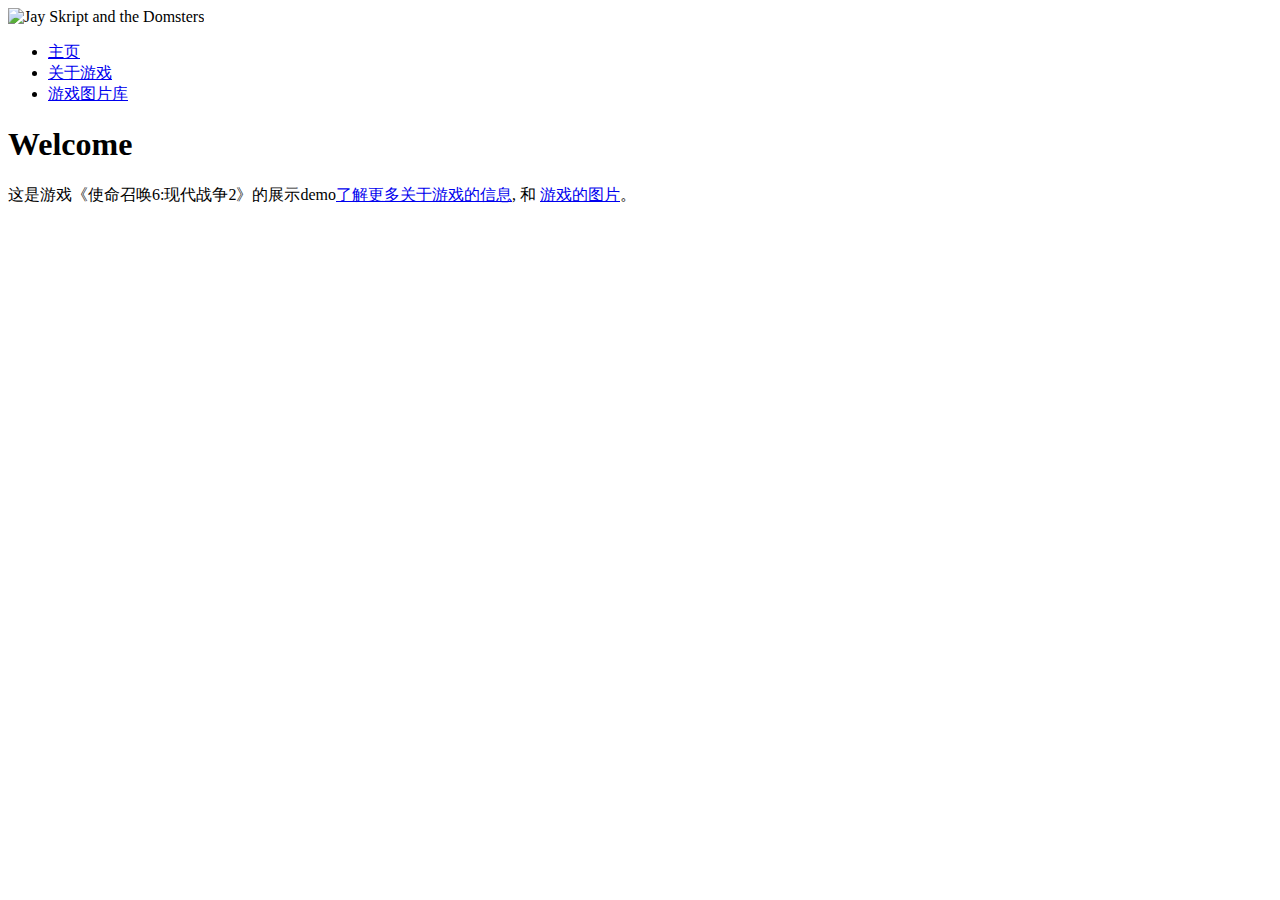
==== index.html @ 43cd5c62 "Create index.html" ====
<!DOCTYPE html>
<html lang="en">
<head>
  <meta charset="utf-8" />
  <title>Jay Skript And The Domsters</title>
  <script src="scripts/modernizr-1.6.min.js"></script>
  <link rel="stylesheet" media="screen" href="styles/basic.css" />
</head>
<body>
  <header>
    <div id="headimg">
      <img src="images/logo.jpg" alt="Jay Skript and the Domsters" />
    </div>
    <nav>
      <ul>
        <li><a href="index.html">主页</a></li>
        <li><a href="about.html">关于游戏</a></li>
        <li><a href="photos.html">游戏图片库</a></li>
        
      </ul>
    </nav>
  </header>
  <article>
    <h1>Welcome</h1>
    <p id="intro">这是游戏《使命召唤6:现代战争2》的展示demo<a href="about.html">了解更多关于游戏的信息</a>, 和 <a href="photos.html">游戏的图片</a>。
  </article>
  <script src="scripts/global.js"></script>
</body>
</html>
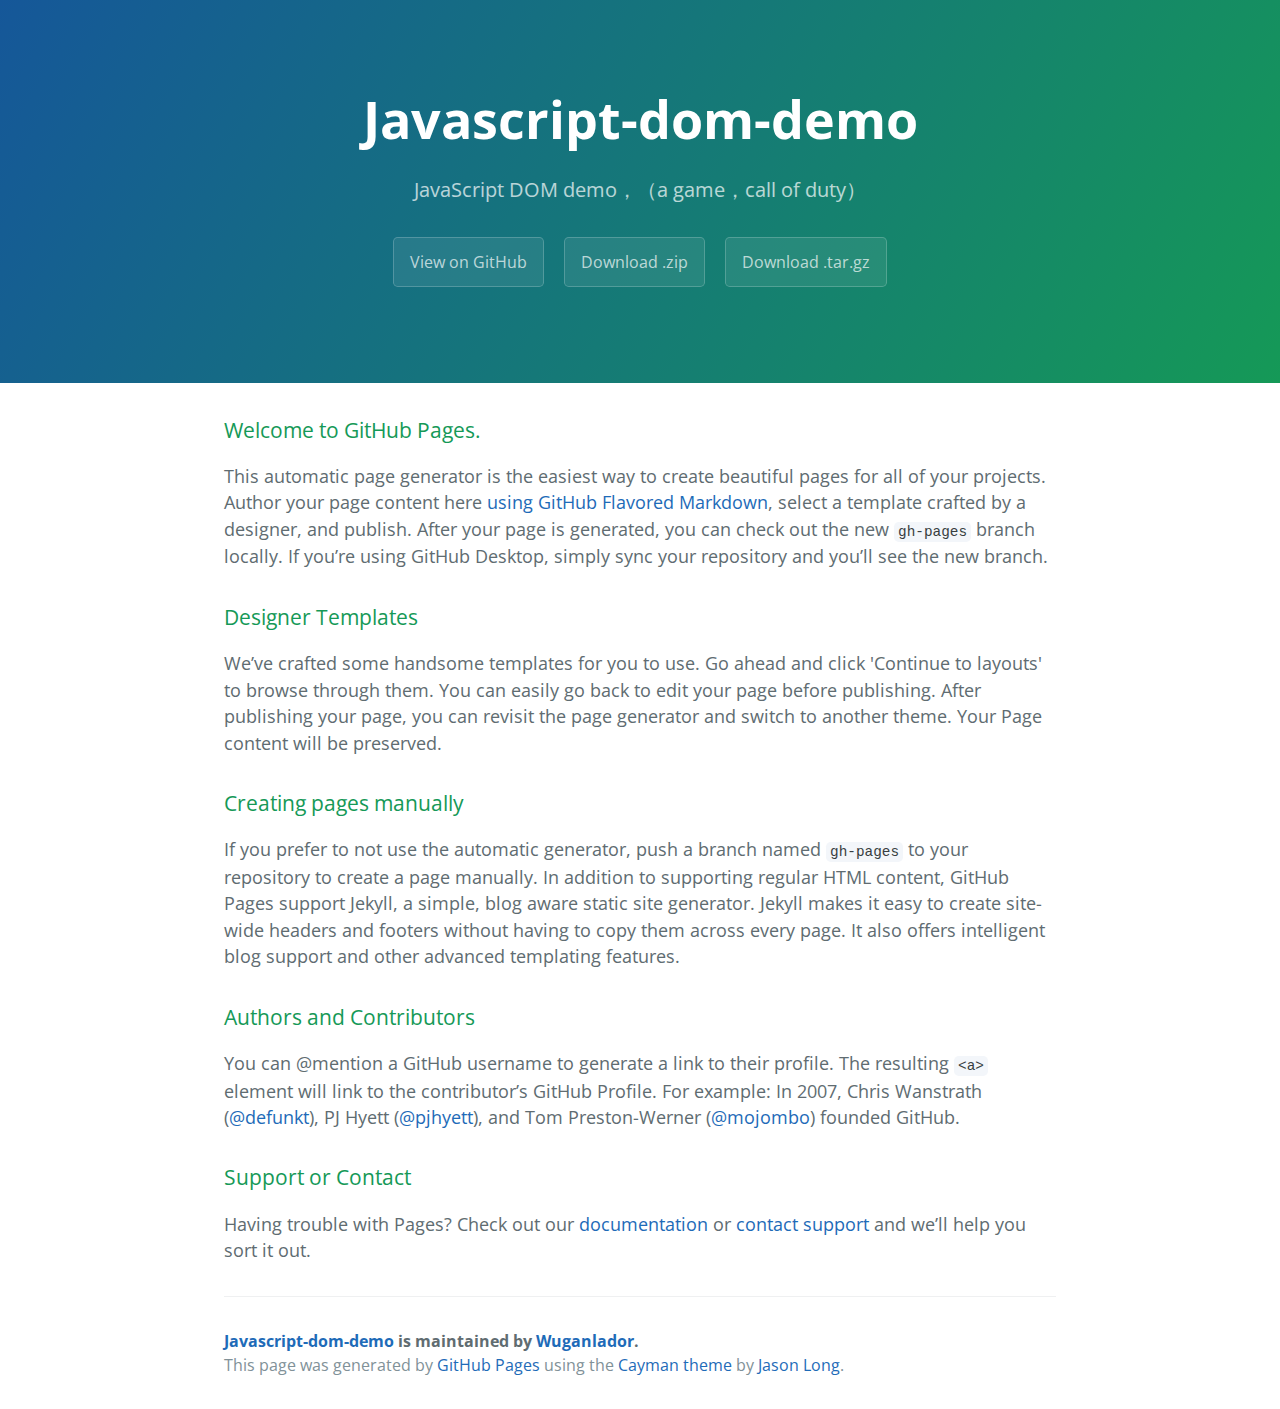
==== commit 9d936509: "Create gh-pages branch via GitHub" ====
--- a/index.html
+++ b/index.html
@@ -1,29 +1,57 @@
 <!DOCTYPE html>
-<html lang="en">
-<head>
-  <meta charset="utf-8" />
-  <title>Jay Skript And The Domsters</title>
-  <script src="scripts/modernizr-1.6.min.js"></script>
-  <link rel="stylesheet" media="screen" href="styles/basic.css" />
-</head>
-<body>
-  <header>
-    <div id="headimg">
-      <img src="images/logo.jpg" alt="Jay Skript and the Domsters" />
-    </div>
-    <nav>
-      <ul>
-        <li><a href="index.html">主页</a></li>
-        <li><a href="about.html">关于游戏</a></li>
-        <li><a href="photos.html">游戏图片库</a></li>
-        
-      </ul>
-    </nav>
-  </header>
-  <article>
-    <h1>Welcome</h1>
-    <p id="intro">这是游戏《使命召唤6:现代战争2》的展示demo<a href="about.html">了解更多关于游戏的信息</a>, 和 <a href="photos.html">游戏的图片</a>。
-  </article>
-  <script src="scripts/global.js"></script>
-</body>
+<html lang="en-us">
+  <head>
+    <meta charset="UTF-8">
+    <title>Javascript-dom-demo by Wuganlador</title>
+    <meta name="viewport" content="width=device-width, initial-scale=1">
+    <link rel="stylesheet" type="text/css" href="stylesheets/normalize.css" media="screen">
+    <link href='https://fonts.googleapis.com/css?family=Open+Sans:400,700' rel='stylesheet' type='text/css'>
+    <link rel="stylesheet" type="text/css" href="stylesheets/stylesheet.css" media="screen">
+    <link rel="stylesheet" type="text/css" href="stylesheets/github-light.css" media="screen">
+  </head>
+  <body>
+    <section class="page-header">
+      <h1 class="project-name">Javascript-dom-demo</h1>
+      <h2 class="project-tagline">JavaScript DOM demo，（a game，call of duty）</h2>
+      <a href="https://github.com/Wuganlador/JavaScript-DOM-demo" class="btn">View on GitHub</a>
+      <a href="https://github.com/Wuganlador/JavaScript-DOM-demo/zipball/master" class="btn">Download .zip</a>
+      <a href="https://github.com/Wuganlador/JavaScript-DOM-demo/tarball/master" class="btn">Download .tar.gz</a>
+    </section>
+
+    <section class="main-content">
+      <h3>
+<a id="welcome-to-github-pages" class="anchor" href="#welcome-to-github-pages" aria-hidden="true"><span aria-hidden="true" class="octicon octicon-link"></span></a>Welcome to GitHub Pages.</h3>
+
+<p>This automatic page generator is the easiest way to create beautiful pages for all of your projects. Author your page content here <a href="https://guides.github.com/features/mastering-markdown/">using GitHub Flavored Markdown</a>, select a template crafted by a designer, and publish. After your page is generated, you can check out the new <code>gh-pages</code> branch locally. If you’re using GitHub Desktop, simply sync your repository and you’ll see the new branch.</p>
+
+<h3>
+<a id="designer-templates" class="anchor" href="#designer-templates" aria-hidden="true"><span aria-hidden="true" class="octicon octicon-link"></span></a>Designer Templates</h3>
+
+<p>We’ve crafted some handsome templates for you to use. Go ahead and click 'Continue to layouts' to browse through them. You can easily go back to edit your page before publishing. After publishing your page, you can revisit the page generator and switch to another theme. Your Page content will be preserved.</p>
+
+<h3>
+<a id="creating-pages-manually" class="anchor" href="#creating-pages-manually" aria-hidden="true"><span aria-hidden="true" class="octicon octicon-link"></span></a>Creating pages manually</h3>
+
+<p>If you prefer to not use the automatic generator, push a branch named <code>gh-pages</code> to your repository to create a page manually. In addition to supporting regular HTML content, GitHub Pages support Jekyll, a simple, blog aware static site generator. Jekyll makes it easy to create site-wide headers and footers without having to copy them across every page. It also offers intelligent blog support and other advanced templating features.</p>
+
+<h3>
+<a id="authors-and-contributors" class="anchor" href="#authors-and-contributors" aria-hidden="true"><span aria-hidden="true" class="octicon octicon-link"></span></a>Authors and Contributors</h3>
+
+<p>You can @mention a GitHub username to generate a link to their profile. The resulting <code>&lt;a&gt;</code> element will link to the contributor’s GitHub Profile. For example: In 2007, Chris Wanstrath (<a href="https://github.com/defunkt" class="user-mention">@defunkt</a>), PJ Hyett (<a href="https://github.com/pjhyett" class="user-mention">@pjhyett</a>), and Tom Preston-Werner (<a href="https://github.com/mojombo" class="user-mention">@mojombo</a>) founded GitHub.</p>
+
+<h3>
+<a id="support-or-contact" class="anchor" href="#support-or-contact" aria-hidden="true"><span aria-hidden="true" class="octicon octicon-link"></span></a>Support or Contact</h3>
+
+<p>Having trouble with Pages? Check out our <a href="https://help.github.com/pages">documentation</a> or <a href="https://github.com/contact">contact support</a> and we’ll help you sort it out.</p>
+
+      <footer class="site-footer">
+        <span class="site-footer-owner"><a href="https://github.com/Wuganlador/JavaScript-DOM-demo">Javascript-dom-demo</a> is maintained by <a href="https://github.com/Wuganlador">Wuganlador</a>.</span>
+
+        <span class="site-footer-credits">This page was generated by <a href="https://pages.github.com">GitHub Pages</a> using the <a href="https://github.com/jasonlong/cayman-theme">Cayman theme</a> by <a href="https://twitter.com/jasonlong">Jason Long</a>.</span>
+      </footer>
+
+    </section>
+
+  
+  </body>
 </html>
--- a/stylesheets/stylesheet.css
+++ b/stylesheets/stylesheet.css
@@ -0,0 +1,245 @@
+* {
+  box-sizing: border-box; }
+
+body {
+  padding: 0;
+  margin: 0;
+  font-family: "Open Sans", "Helvetica Neue", Helvetica, Arial, sans-serif;
+  font-size: 16px;
+  line-height: 1.5;
+  color: #606c71; }
+
+a {
+  color: #1e6bb8;
+  text-decoration: none; }
+  a:hover {
+    text-decoration: underline; }
+
+.btn {
+  display: inline-block;
+  margin-bottom: 1rem;
+  color: rgba(255, 255, 255, 0.7);
+  background-color: rgba(255, 255, 255, 0.08);
+  border-color: rgba(255, 255, 255, 0.2);
+  border-style: solid;
+  border-width: 1px;
+  border-radius: 0.3rem;
+  transition: color 0.2s, background-color 0.2s, border-color 0.2s; }
+  .btn + .btn {
+    margin-left: 1rem; }
+
+.btn:hover {
+  color: rgba(255, 255, 255, 0.8);
+  text-decoration: none;
+  background-color: rgba(255, 255, 255, 0.2);
+  border-color: rgba(255, 255, 255, 0.3); }
+
+@media screen and (min-width: 64em) {
+  .btn {
+    padding: 0.75rem 1rem; } }
+
+@media screen and (min-width: 42em) and (max-width: 64em) {
+  .btn {
+    padding: 0.6rem 0.9rem;
+    font-size: 0.9rem; } }
+
+@media screen and (max-width: 42em) {
+  .btn {
+    display: block;
+    width: 100%;
+    padding: 0.75rem;
+    font-size: 0.9rem; }
+    .btn + .btn {
+      margin-top: 1rem;
+      margin-left: 0; } }
+
+.page-header {
+  color: #fff;
+  text-align: center;
+  background-color: #159957;
+  background-image: linear-gradient(120deg, #155799, #159957); }
+
+@media screen and (min-width: 64em) {
+  .page-header {
+    padding: 5rem 6rem; } }
+
+@media screen and (min-width: 42em) and (max-width: 64em) {
+  .page-header {
+    padding: 3rem 4rem; } }
+
+@media screen and (max-width: 42em) {
+  .page-header {
+    padding: 2rem 1rem; } }
+
+.project-name {
+  margin-top: 0;
+  margin-bottom: 0.1rem; }
+
+@media screen and (min-width: 64em) {
+  .project-name {
+    font-size: 3.25rem; } }
+
+@media screen and (min-width: 42em) and (max-width: 64em) {
+  .project-name {
+    font-size: 2.25rem; } }
+
+@media screen and (max-width: 42em) {
+  .project-name {
+    font-size: 1.75rem; } }
+
+.project-tagline {
+  margin-bottom: 2rem;
+  font-weight: normal;
+  opacity: 0.7; }
+
+@media screen and (min-width: 64em) {
+  .project-tagline {
+    font-size: 1.25rem; } }
+
+@media screen and (min-width: 42em) and (max-width: 64em) {
+  .project-tagline {
+    font-size: 1.15rem; } }
+
+@media screen and (max-width: 42em) {
+  .project-tagline {
+    font-size: 1rem; } }
+
+.main-content :first-child {
+  margin-top: 0; }
+.main-content img {
+  max-width: 100%; }
+.main-content h1, .main-content h2, .main-content h3, .main-content h4, .main-content h5, .main-content h6 {
+  margin-top: 2rem;
+  margin-bottom: 1rem;
+  font-weight: normal;
+  color: #159957; }
+.main-content p {
+  margin-bottom: 1em; }
+.main-content code {
+  padding: 2px 4px;
+  font-family: Consolas, "Liberation Mono", Menlo, Courier, monospace;
+  font-size: 0.9rem;
+  color: #383e41;
+  background-color: #f3f6fa;
+  border-radius: 0.3rem; }
+.main-content pre {
+  padding: 0.8rem;
+  margin-top: 0;
+  margin-bottom: 1rem;
+  font: 1rem Consolas, "Liberation Mono", Menlo, Courier, monospace;
+  color: #567482;
+  word-wrap: normal;
+  background-color: #f3f6fa;
+  border: solid 1px #dce6f0;
+  border-radius: 0.3rem; }
+  .main-content pre > code {
+    padding: 0;
+    margin: 0;
+    font-size: 0.9rem;
+    color: #567482;
+    word-break: normal;
+    white-space: pre;
+    background: transparent;
+    border: 0; }
+.main-content .highlight {
+  margin-bottom: 1rem; }
+  .main-content .highlight pre {
+    margin-bottom: 0;
+    word-break: normal; }
+.main-content .highlight pre, .main-content pre {
+  padding: 0.8rem;
+  overflow: auto;
+  font-size: 0.9rem;
+  line-height: 1.45;
+  border-radius: 0.3rem; }
+.main-content pre code, .main-content pre tt {
+  display: inline;
+  max-width: initial;
+  padding: 0;
+  margin: 0;
+  overflow: initial;
+  line-height: inherit;
+  word-wrap: normal;
+  background-color: transparent;
+  border: 0; }
+  .main-content pre code:before, .main-content pre code:after, .main-content pre tt:before, .main-content pre tt:after {
+    content: normal; }
+.main-content ul, .main-content ol {
+  margin-top: 0; }
+.main-content blockquote {
+  padding: 0 1rem;
+  margin-left: 0;
+  color: #819198;
+  border-left: 0.3rem solid #dce6f0; }
+  .main-content blockquote > :first-child {
+    margin-top: 0; }
+  .main-content blockquote > :last-child {
+    margin-bottom: 0; }
+.main-content table {
+  display: block;
+  width: 100%;
+  overflow: auto;
+  word-break: normal;
+  word-break: keep-all; }
+  .main-content table th {
+    font-weight: bold; }
+  .main-content table th, .main-content table td {
+    padding: 0.5rem 1rem;
+    border: 1px solid #e9ebec; }
+.main-content dl {
+  padding: 0; }
+  .main-content dl dt {
+    padding: 0;
+    margin-top: 1rem;
+    font-size: 1rem;
+    font-weight: bold; }
+  .main-content dl dd {
+    padding: 0;
+    margin-bottom: 1rem; }
+.main-content hr {
+  height: 2px;
+  padding: 0;
+  margin: 1rem 0;
+  background-color: #eff0f1;
+  border: 0; }
+
+@media screen and (min-width: 64em) {
+  .main-content {
+    max-width: 64rem;
+    padding: 2rem 6rem;
+    margin: 0 auto;
+    font-size: 1.1rem; } }
+
+@media screen and (min-width: 42em) and (max-width: 64em) {
+  .main-content {
+    padding: 2rem 4rem;
+    font-size: 1.1rem; } }
+
+@media screen and (max-width: 42em) {
+  .main-content {
+    padding: 2rem 1rem;
+    font-size: 1rem; } }
+
+.site-footer {
+  padding-top: 2rem;
+  margin-top: 2rem;
+  border-top: solid 1px #eff0f1; }
+
+.site-footer-owner {
+  display: block;
+  font-weight: bold; }
+
+.site-footer-credits {
+  color: #819198; }
+
+@media screen and (min-width: 64em) {
+  .site-footer {
+    font-size: 1rem; } }
+
+@media screen and (min-width: 42em) and (max-width: 64em) {
+  .site-footer {
+    font-size: 1rem; } }
+
+@media screen and (max-width: 42em) {
+  .site-footer {
+    font-size: 0.9rem; } }
--- a/stylesheets/github-light.css
+++ b/stylesheets/github-light.css
@@ -0,0 +1,124 @@
+/*
+The MIT License (MIT)
+
+Copyright (c) 2016 GitHub, Inc.
+
+Permission is hereby granted, free of charge, to any person obtaining a copy
+of this software and associated documentation files (the "Software"), to deal
+in the Software without restriction, including without limitation the rights
+to use, copy, modify, merge, publish, distribute, sublicense, and/or sell
+copies of the Software, and to permit persons to whom the Software is
+furnished to do so, subject to the following conditions:
+
+The above copyright notice and this permission notice shall be included in all
+copies or substantial portions of the Software.
+
+THE SOFTWARE IS PROVIDED "AS IS", WITHOUT WARRANTY OF ANY KIND, EXPRESS OR
+IMPLIED, INCLUDING BUT NOT LIMITED TO THE WARRANTIES OF MERCHANTABILITY,
+FITNESS FOR A PARTICULAR PURPOSE AND NONINFRINGEMENT. IN NO EVENT SHALL THE
+AUTHORS OR COPYRIGHT HOLDERS BE LIABLE FOR ANY CLAIM, DAMAGES OR OTHER
+LIABILITY, WHETHER IN AN ACTION OF CONTRACT, TORT OR OTHERWISE, ARISING FROM,
+OUT OF OR IN CONNECTION WITH THE SOFTWARE OR THE USE OR OTHER DEALINGS IN THE
+SOFTWARE.
+
+*/
+
+.pl-c /* comment */ {
+  color: #969896;
+}
+
+.pl-c1 /* constant, variable.other.constant, support, meta.property-name, support.constant, support.variable, meta.module-reference, markup.raw, meta.diff.header */,
+.pl-s .pl-v /* string variable */ {
+  color: #0086b3;
+}
+
+.pl-e /* entity */,
+.pl-en /* entity.name */ {
+  color: #795da3;
+}
+
+.pl-smi /* variable.parameter.function, storage.modifier.package, storage.modifier.import, storage.type.java, variable.other */,
+.pl-s .pl-s1 /* string source */ {
+  color: #333;
+}
+
+.pl-ent /* entity.name.tag */ {
+  color: #63a35c;
+}
+
+.pl-k /* keyword, storage, storage.type */ {
+  color: #a71d5d;
+}
+
+.pl-s /* string */,
+.pl-pds /* punctuation.definition.string, string.regexp.character-class */,
+.pl-s .pl-pse .pl-s1 /* string punctuation.section.embedded source */,
+.pl-sr /* string.regexp */,
+.pl-sr .pl-cce /* string.regexp constant.character.escape */,
+.pl-sr .pl-sre /* string.regexp source.ruby.embedded */,
+.pl-sr .pl-sra /* string.regexp string.regexp.arbitrary-repitition */ {
+  color: #183691;
+}
+
+.pl-v /* variable */ {
+  color: #ed6a43;
+}
+
+.pl-id /* invalid.deprecated */ {
+  color: #b52a1d;
+}
+
+.pl-ii /* invalid.illegal */ {
+  color: #f8f8f8;
+  background-color: #b52a1d;
+}
+
+.pl-sr .pl-cce /* string.regexp constant.character.escape */ {
+  font-weight: bold;
+  color: #63a35c;
+}
+
+.pl-ml /* markup.list */ {
+  color: #693a17;
+}
+
+.pl-mh /* markup.heading */,
+.pl-mh .pl-en /* markup.heading entity.name */,
+.pl-ms /* meta.separator */ {
+  font-weight: bold;
+  color: #1d3e81;
+}
+
+.pl-mq /* markup.quote */ {
+  color: #008080;
+}
+
+.pl-mi /* markup.italic */ {
+  font-style: italic;
+  color: #333;
+}
+
+.pl-mb /* markup.bold */ {
+  font-weight: bold;
+  color: #333;
+}
+
+.pl-md /* markup.deleted, meta.diff.header.from-file */ {
+  color: #bd2c00;
+  background-color: #ffecec;
+}
+
+.pl-mi1 /* markup.inserted, meta.diff.header.to-file */ {
+  color: #55a532;
+  background-color: #eaffea;
+}
+
+.pl-mdr /* meta.diff.range */ {
+  font-weight: bold;
+  color: #795da3;
+}
+
+.pl-mo /* meta.output */ {
+  color: #1d3e81;
+}
+
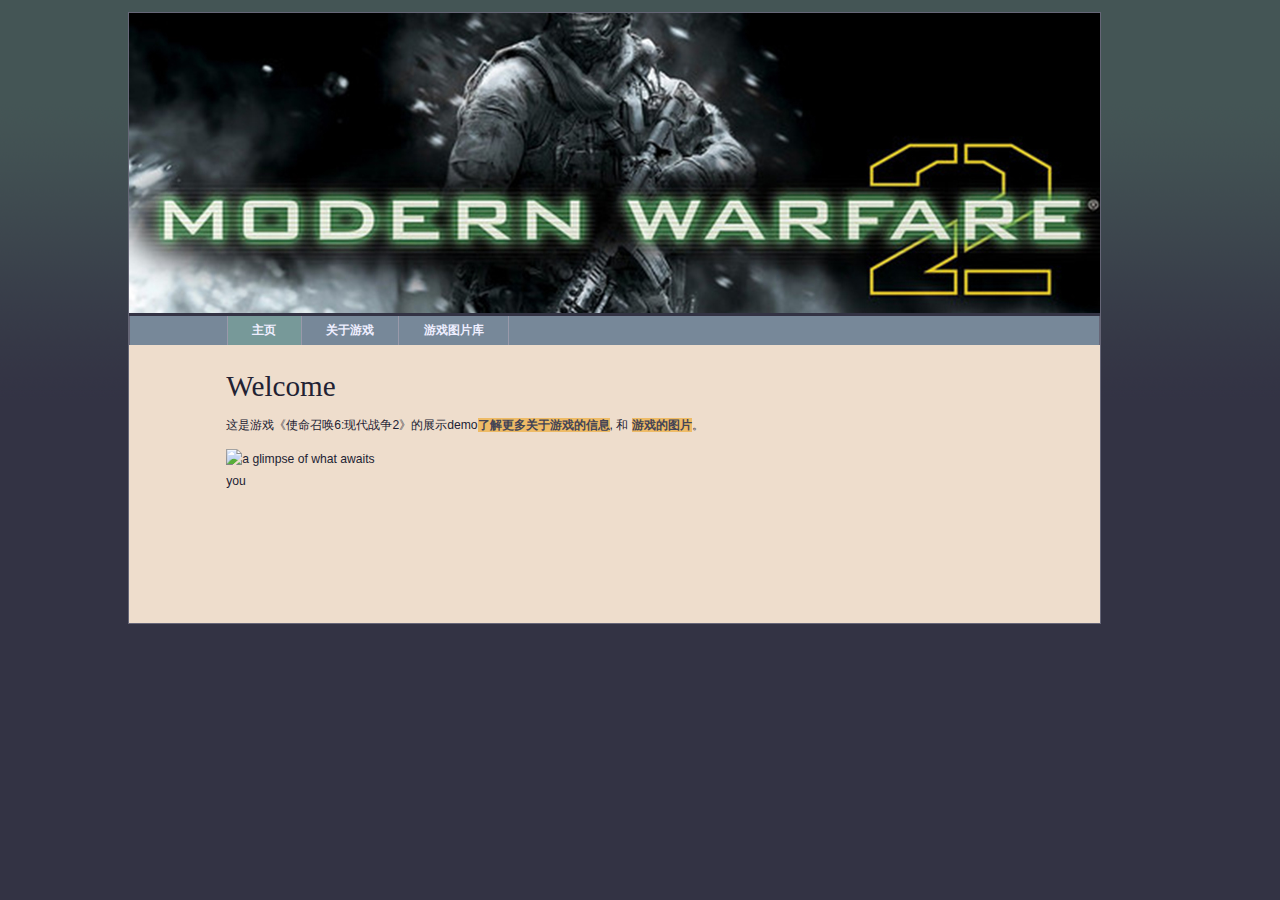
==== commit ab8bc24d: "Update index.html" ====
--- a/index.html
+++ b/index.html
@@ -1,57 +1,29 @@
 <!DOCTYPE html>
-<html lang="en-us">
-  <head>
-    <meta charset="UTF-8">
-    <title>Javascript-dom-demo by Wuganlador</title>
-    <meta name="viewport" content="width=device-width, initial-scale=1">
-    <link rel="stylesheet" type="text/css" href="stylesheets/normalize.css" media="screen">
-    <link href='https://fonts.googleapis.com/css?family=Open+Sans:400,700' rel='stylesheet' type='text/css'>
-    <link rel="stylesheet" type="text/css" href="stylesheets/stylesheet.css" media="screen">
-    <link rel="stylesheet" type="text/css" href="stylesheets/github-light.css" media="screen">
-  </head>
-  <body>
-    <section class="page-header">
-      <h1 class="project-name">Javascript-dom-demo</h1>
-      <h2 class="project-tagline">JavaScript DOM demo，（a game，call of duty）</h2>
-      <a href="https://github.com/Wuganlador/JavaScript-DOM-demo" class="btn">View on GitHub</a>
-      <a href="https://github.com/Wuganlador/JavaScript-DOM-demo/zipball/master" class="btn">Download .zip</a>
-      <a href="https://github.com/Wuganlador/JavaScript-DOM-demo/tarball/master" class="btn">Download .tar.gz</a>
-    </section>
-
-    <section class="main-content">
-      <h3>
-<a id="welcome-to-github-pages" class="anchor" href="#welcome-to-github-pages" aria-hidden="true"><span aria-hidden="true" class="octicon octicon-link"></span></a>Welcome to GitHub Pages.</h3>
-
-<p>This automatic page generator is the easiest way to create beautiful pages for all of your projects. Author your page content here <a href="https://guides.github.com/features/mastering-markdown/">using GitHub Flavored Markdown</a>, select a template crafted by a designer, and publish. After your page is generated, you can check out the new <code>gh-pages</code> branch locally. If you’re using GitHub Desktop, simply sync your repository and you’ll see the new branch.</p>
-
-<h3>
-<a id="designer-templates" class="anchor" href="#designer-templates" aria-hidden="true"><span aria-hidden="true" class="octicon octicon-link"></span></a>Designer Templates</h3>
-
-<p>We’ve crafted some handsome templates for you to use. Go ahead and click 'Continue to layouts' to browse through them. You can easily go back to edit your page before publishing. After publishing your page, you can revisit the page generator and switch to another theme. Your Page content will be preserved.</p>
-
-<h3>
-<a id="creating-pages-manually" class="anchor" href="#creating-pages-manually" aria-hidden="true"><span aria-hidden="true" class="octicon octicon-link"></span></a>Creating pages manually</h3>
-
-<p>If you prefer to not use the automatic generator, push a branch named <code>gh-pages</code> to your repository to create a page manually. In addition to supporting regular HTML content, GitHub Pages support Jekyll, a simple, blog aware static site generator. Jekyll makes it easy to create site-wide headers and footers without having to copy them across every page. It also offers intelligent blog support and other advanced templating features.</p>
-
-<h3>
-<a id="authors-and-contributors" class="anchor" href="#authors-and-contributors" aria-hidden="true"><span aria-hidden="true" class="octicon octicon-link"></span></a>Authors and Contributors</h3>
-
-<p>You can @mention a GitHub username to generate a link to their profile. The resulting <code>&lt;a&gt;</code> element will link to the contributor’s GitHub Profile. For example: In 2007, Chris Wanstrath (<a href="https://github.com/defunkt" class="user-mention">@defunkt</a>), PJ Hyett (<a href="https://github.com/pjhyett" class="user-mention">@pjhyett</a>), and Tom Preston-Werner (<a href="https://github.com/mojombo" class="user-mention">@mojombo</a>) founded GitHub.</p>
-
-<h3>
-<a id="support-or-contact" class="anchor" href="#support-or-contact" aria-hidden="true"><span aria-hidden="true" class="octicon octicon-link"></span></a>Support or Contact</h3>
-
-<p>Having trouble with Pages? Check out our <a href="https://help.github.com/pages">documentation</a> or <a href="https://github.com/contact">contact support</a> and we’ll help you sort it out.</p>
-
-      <footer class="site-footer">
-        <span class="site-footer-owner"><a href="https://github.com/Wuganlador/JavaScript-DOM-demo">Javascript-dom-demo</a> is maintained by <a href="https://github.com/Wuganlador">Wuganlador</a>.</span>
-
-        <span class="site-footer-credits">This page was generated by <a href="https://pages.github.com">GitHub Pages</a> using the <a href="https://github.com/jasonlong/cayman-theme">Cayman theme</a> by <a href="https://twitter.com/jasonlong">Jason Long</a>.</span>
-      </footer>
-
-    </section>
-
-  
-  </body>
+<html lang="en">
+<head>
+  <meta charset="utf-8" />
+  <title>Jay Skript And The Domsters</title>
+  <script src="scripts/modernizr-1.6.min.js"></script>
+  <link rel="stylesheet" media="screen" href="styles/basic.css" />
+</head>
+<body>
+  <header>
+    <div id="headimg">
+      <img src="images/logo.jpg" alt="Jay Skript and the Domsters" />
+    </div>
+    <nav>
+      <ul>
+        <li><a href="index.html">主页</a></li>
+        <li><a href="about.html">关于游戏</a></li>
+        <li><a href="photos.html">游戏图片库</a></li>
+        
+      </ul>
+    </nav>
+  </header>
+  <article>
+    <h1>Welcome</h1>
+    <p id="intro">这是游戏《使命召唤6:现代战争2》的展示demo<a href="about.html">了解更多关于游戏的信息</a>, 和 <a href="photos.html">游戏的图片</a>。
+  </article>
+  <script src="scripts/global.js"></script>
+</body>
 </html>
--- a/styles/basic.css
+++ b/styles/basic.css
@@ -0,0 +1,3 @@
+@import url(color.css);
+@import url(layout.css);
+@import url(typography.css);
